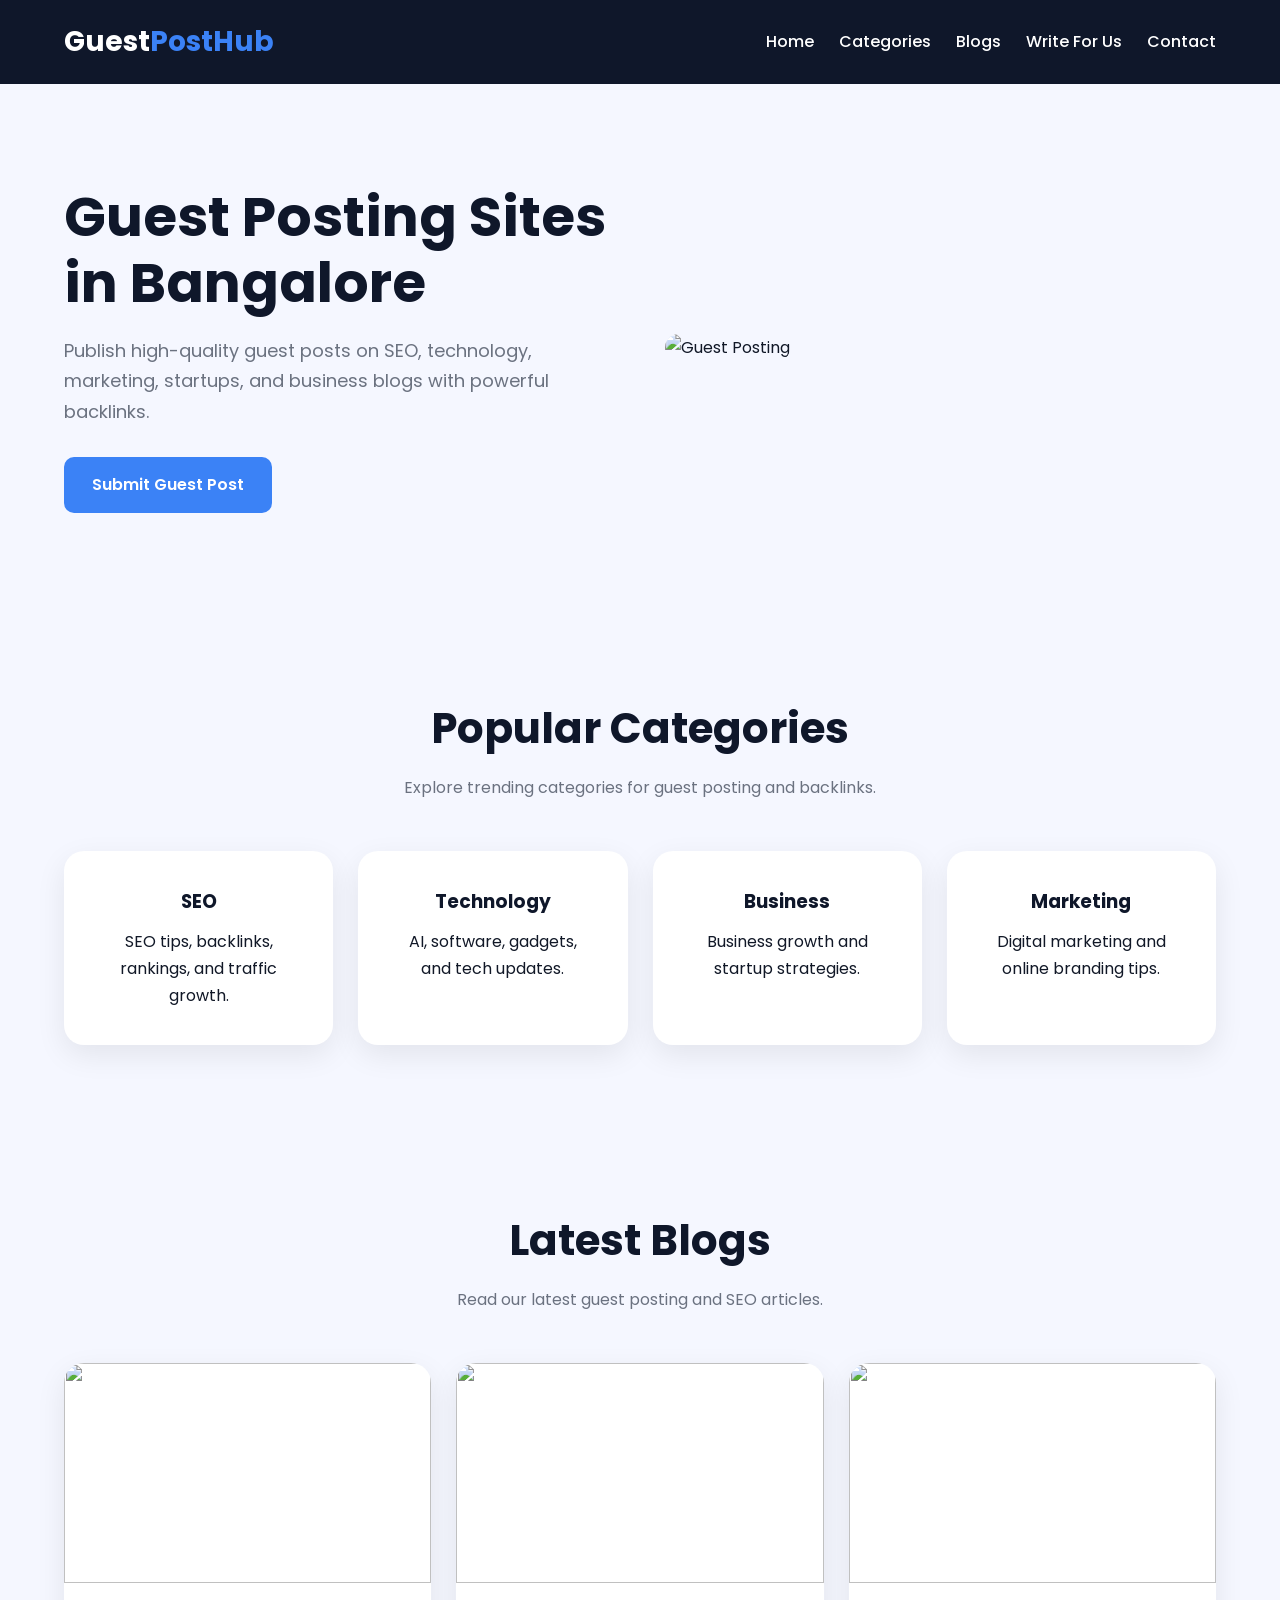
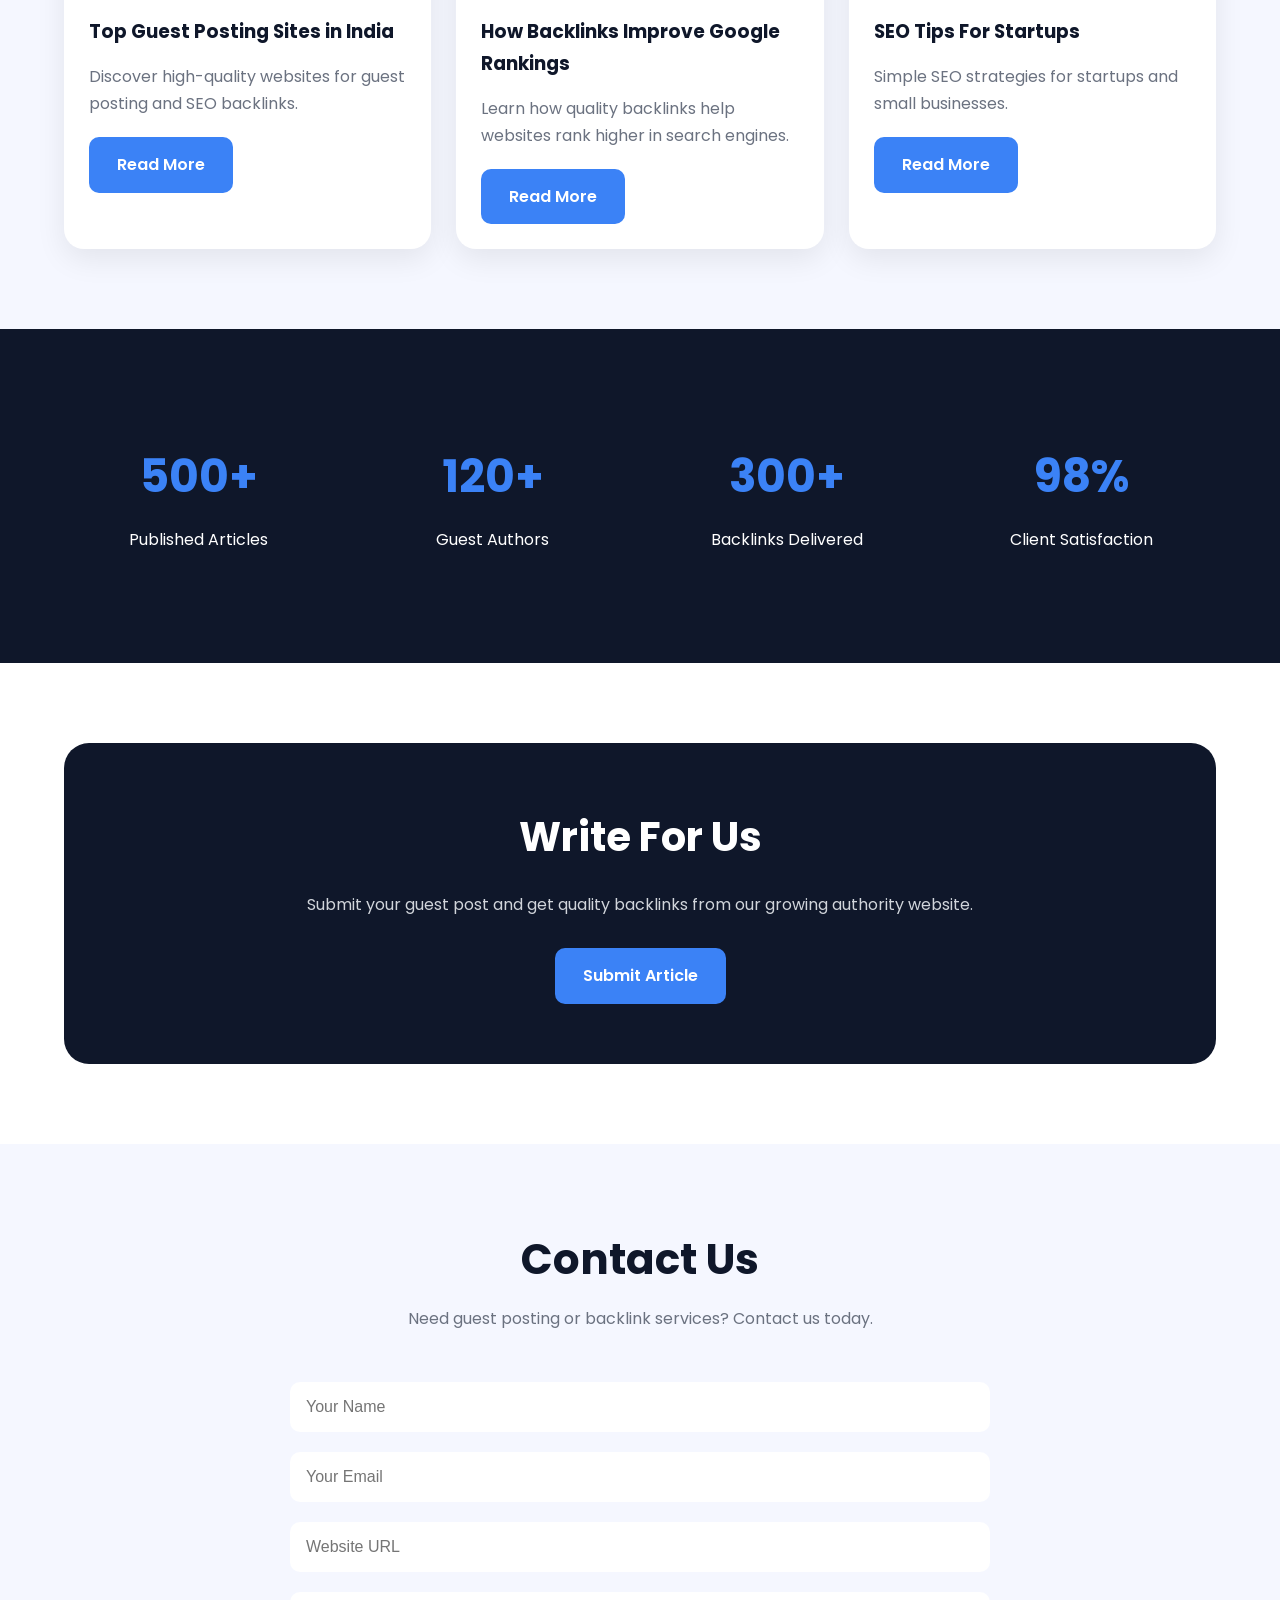
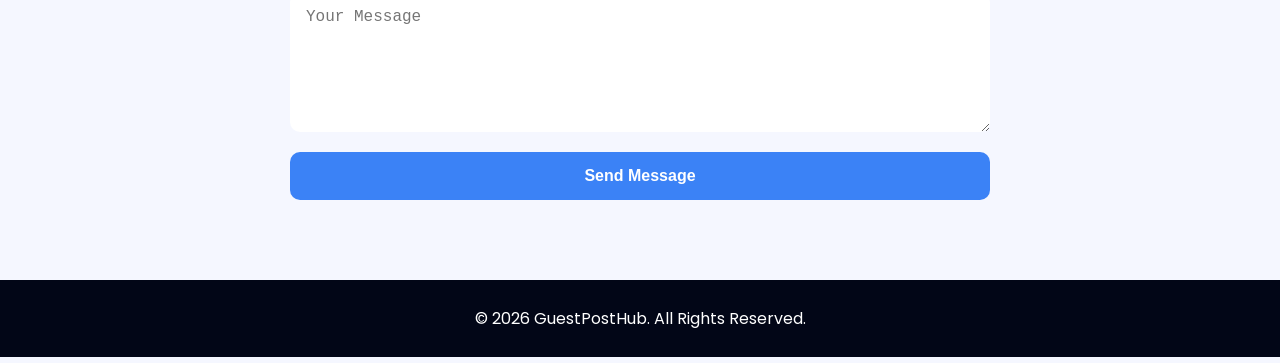
==== index.html @ d405bdfc "Create index.html" ====
<!DOCTYPE html>
<html lang="en">
<head>
<meta charset="UTF-8">
<meta name="viewport" content="width=device-width, initial-scale=1.0">

<title>Guest Posting Sites Bangalore | Submit Guest Post</title>

<meta name="description" content="Submit guest posts on our Bangalore guest posting website. Publish SEO, technology, marketing, and business articles with high-quality backlinks.">

<link rel="preconnect" href="https://fonts.googleapis.com">
<link rel="preconnect" href="https://fonts.gstatic.com" crossorigin>

<link href="https://fonts.googleapis.com/css2?family=Poppins:wght@300;400;500;600;700&display=swap" rel="stylesheet">

<style>

*{
margin:0;
padding:0;
box-sizing:border-box;
}

html{
scroll-behavior:smooth;
}

body{
font-family:'Poppins',sans-serif;
background:#f5f7ff;
color:#111827;
line-height:1.7;
}

.container{
width:90%;
max-width:1200px;
margin:auto;
}

header{
background:#0f172a;
padding:18px 0;
position:sticky;
top:0;
z-index:999;
}

nav{
display:flex;
justify-content:space-between;
align-items:center;
}

.logo{
color:#fff;
font-size:28px;
font-weight:700;
}

.logo span{
color:#3b82f6;
}

.nav-links{
display:flex;
gap:25px;
list-style:none;
}

.nav-links a{
text-decoration:none;
color:white;
font-weight:500;
transition:0.3s;
}

.nav-links a:hover{
color:#3b82f6;
}

.hero{
padding:100px 0;
}

.hero-grid{
display:grid;
grid-template-columns:repeat(auto-fit,minmax(300px,1fr));
gap:50px;
align-items:center;
}

.hero-text h1{
font-size:55px;
line-height:1.2;
margin-bottom:20px;
color:#0f172a;
}

.hero-text p{
font-size:18px;
color:#6b7280;
margin-bottom:30px;
}

.btn{
display:inline-block;
background:#3b82f6;
color:white;
padding:14px 28px;
border-radius:10px;
text-decoration:none;
font-weight:600;
transition:0.3s;
}

.btn:hover{
background:#2563eb;
transform:translateY(-3px);
}

.hero-image img{
width:100%;
border-radius:20px;
}

section{
padding:80px 0;
}

.section-title{
text-align:center;
margin-bottom:50px;
}

.section-title h2{
font-size:42px;
margin-bottom:10px;
color:#0f172a;
}

.section-title p{
color:#6b7280;
}

.category-grid{
display:grid;
grid-template-columns:repeat(auto-fit,minmax(220px,1fr));
gap:25px;
}

.category-card{
background:white;
padding:35px;
border-radius:20px;
text-align:center;
box-shadow:0 10px 30px rgba(0,0,0,0.08);
transition:0.3s;
}

.category-card:hover{
transform:translateY(-10px);
}

.category-card h3{
margin-bottom:10px;
color:#0f172a;
}

.blog-grid{
display:grid;
grid-template-columns:repeat(auto-fit,minmax(300px,1fr));
gap:25px;
}

.blog-card{
background:white;
border-radius:20px;
overflow:hidden;
box-shadow:0 10px 30px rgba(0,0,0,0.08);
transition:0.3s;
}

.blog-card:hover{
transform:translateY(-10px);
}

.blog-card img{
width:100%;
height:220px;
object-fit:cover;
}

.blog-content{
padding:25px;
}

.blog-content h3{
margin-bottom:15px;
color:#0f172a;
}

.blog-content p{
color:#6b7280;
margin-bottom:20px;
}

.stats{
background:#0f172a;
color:white;
}

.stats-grid{
display:grid;
grid-template-columns:repeat(auto-fit,minmax(220px,1fr));
gap:25px;
text-align:center;
}

.stat-box{
padding:30px;
}

.stat-box h3{
font-size:45px;
color:#3b82f6;
margin-bottom:10px;
}

.write-section{
background:white;
}

.write-box{
background:#0f172a;
color:white;
padding:60px;
border-radius:25px;
text-align:center;
}

.write-box h2{
font-size:40px;
margin-bottom:20px;
}

.write-box p{
margin-bottom:30px;
color:#d1d5db;
}

.contact-form{
display:grid;
gap:20px;
max-width:700px;
margin:auto;
}

.contact-form input,
.contact-form textarea{
width:100%;
padding:16px;
border:none;
border-radius:10px;
font-size:16px;
outline:none;
}

.contact-form button{
background:#3b82f6;
color:white;
padding:15px;
border:none;
border-radius:10px;
font-size:16px;
font-weight:600;
cursor:pointer;
transition:0.3s;
}

.contact-form button:hover{
background:#2563eb;
}

footer{
background:#020617;
color:white;
padding:25px 0;
text-align:center;
}

.mobile-menu{
display:none;
font-size:30px;
color:white;
cursor:pointer;
}

@media(max-width:768px){

.nav-links{
position:absolute;
top:80px;
left:-100%;
background:#0f172a;
width:100%;
flex-direction:column;
text-align:center;
padding:30px 0;
transition:0.3s;
}

.nav-links.active{
left:0;
}

.mobile-menu{
display:block;
}

.hero-text h1{
font-size:38px;
}

.section-title h2,
.write-box h2{
font-size:32px;
}

.write-box{
padding:40px 25px;
}

}

</style>
</head>
<body>

<header>

<div class="container">

<nav>

<div class="logo">
Guest<span>PostHub</span>
</div>

<ul class="nav-links" id="navLinks">

<li><a href="#">Home</a></li>
<li><a href="#categories">Categories</a></li>
<li><a href="#blogs">Blogs</a></li>
<li><a href="#write">Write For Us</a></li>
<li><a href="#contact">Contact</a></li>

</ul>

<div class="mobile-menu" id="menuBtn">
☰
</div>

</nav>

</div>

</header>

<section class="hero">

<div class="container">

<div class="hero-grid">

<div class="hero-text">

<h1>Guest Posting Sites in Bangalore</h1>

<p>
Publish high-quality guest posts on SEO, technology, marketing, startups, and business blogs with powerful backlinks.
</p>

<a href="#write" class="btn">
Submit Guest Post
</a>

</div>

<div class="hero-image">

<img src="https://images.unsplash.com/photo-1552664730-d307ca884978?q=80&w=1200&auto=format&fit=crop" alt="Guest Posting">

</div>

</div>

</div>

</section>

<section id="categories">

<div class="container">

<div class="section-title">

<h2>Popular Categories</h2>

<p>
Explore trending categories for guest posting and backlinks.
</p>

</div>

<div class="category-grid">

<div class="category-card">
<h3>SEO</h3>
<p>SEO tips, backlinks, rankings, and traffic growth.</p>
</div>

<div class="category-card">
<h3>Technology</h3>
<p>AI, software, gadgets, and tech updates.</p>
</div>

<div class="category-card">
<h3>Business</h3>
<p>Business growth and startup strategies.</p>
</div>

<div class="category-card">
<h3>Marketing</h3>
<p>Digital marketing and online branding tips.</p>
</div>

</div>

</div>

</section>

<section id="blogs">

<div class="container">

<div class="section-title">

<h2>Latest Blogs</h2>

<p>
Read our latest guest posting and SEO articles.
</p>

</div>

<div class="blog-grid">

<div class="blog-card">

<img src="https://images.unsplash.com/photo-1460925895917-afdab827c52f?q=80&w=1200&auto=format&fit=crop">

<div class="blog-content">

<h3>Top Guest Posting Sites in India</h3>

<p>
Discover high-quality websites for guest posting and SEO backlinks.
</p>

<a href="#" class="btn">Read More</a>

</div>

</div>

<div class="blog-card">

<img src="https://images.unsplash.com/photo-1522202176988-66273c2fd55f?q=80&w=1200&auto=format&fit=crop">

<div class="blog-content">

<h3>How Backlinks Improve Google Rankings</h3>

<p>
Learn how quality backlinks help websites rank higher in search engines.
</p>

<a href="#" class="btn">Read More</a>

</div>

</div>

<div class="blog-card">

<img src="https://images.unsplash.com/photo-1516321318423-f06f85e504b3?q=80&w=1200&auto=format&fit=crop">

<div class="blog-content">

<h3>SEO Tips For Startups</h3>

<p>
Simple SEO strategies for startups and small businesses.
</p>

<a href="#" class="btn">Read More</a>

</div>

</div>

</div>

</div>

</section>

<section class="stats">

<div class="container">

<div class="stats-grid">

<div class="stat-box">
<h3>500+</h3>
<p>Published Articles</p>
</div>

<div class="stat-box">
<h3>120+</h3>
<p>Guest Authors</p>
</div>

<div class="stat-box">
<h3>300+</h3>
<p>Backlinks Delivered</p>
</div>

<div class="stat-box">
<h3>98%</h3>
<p>Client Satisfaction</p>
</div>

</div>

</div>

</section>

<section class="write-section" id="write">

<div class="container">

<div class="write-box">

<h2>Write For Us</h2>

<p>
Submit your guest post and get quality backlinks from our growing authority website.
</p>

<a href="#contact" class="btn">
Submit Article
</a>

</div>

</div>

</section>

<section id="contact">

<div class="container">

<div class="section-title">

<h2>Contact Us</h2>

<p>
Need guest posting or backlink services? Contact us today.
</p>

</div>

<form class="contact-form">

<input type="text" placeholder="Your Name" required>

<input type="email" placeholder="Your Email" required>

<input type="text" placeholder="Website URL">

<textarea rows="6" placeholder="Your Message"></textarea>

<button type="submit">
Send Message
</button>

</form>

</div>

</section>

<footer>

<div class="container">

<p>
© 2026 GuestPostHub. All Rights Reserved.
</p>

</div>

</footer>

<script>

const menuBtn = document.getElementById('menuBtn');
const navLinks = document.getElementById('navLinks');

menuBtn.addEventListener('click', () => {
navLinks.classList.toggle('active');
});

const form = document.querySelector('.contact-form');

form.addEventListener('submit', function(e){

e.preventDefault();

alert('Thank You! Your message has been submitted.');

form.reset();

});

</script>

</body>
</html>
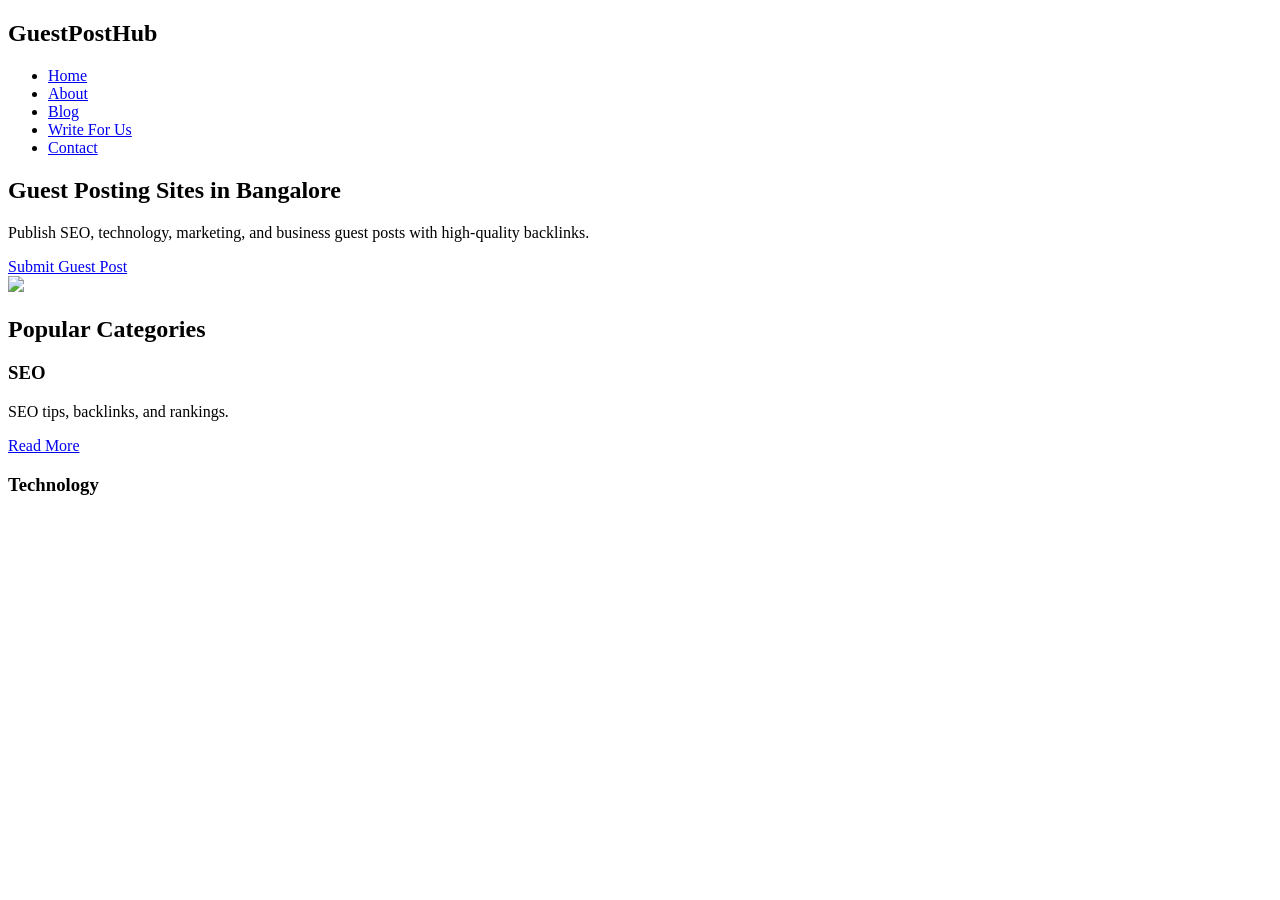
==== commit 52fe143d: "Update index.html" ====
--- a/index.html
+++ b/index.html
@@ -3,642 +3,59 @@
 <head>
 <meta charset="UTF-8">
 <meta name="viewport" content="width=device-width, initial-scale=1.0">
-
-<title>Guest Posting Sites Bangalore | Submit Guest Post</title>
-
-<meta name="description" content="Submit guest posts on our Bangalore guest posting website. Publish SEO, technology, marketing, and business articles with high-quality backlinks.">
-
-<link rel="preconnect" href="https://fonts.googleapis.com">
-<link rel="preconnect" href="https://fonts.gstatic.com" crossorigin>
-
+<title>Guest Posting Sites Bangalore</title>
+<link rel="stylesheet" href="css/style.css">
 <link href="https://fonts.googleapis.com/css2?family=Poppins:wght@300;400;500;600;700&display=swap" rel="stylesheet">
-
-<style>
-
-*{
-margin:0;
-padding:0;
-box-sizing:border-box;
-}
-
-html{
-scroll-behavior:smooth;
-}
-
-body{
-font-family:'Poppins',sans-serif;
-background:#f5f7ff;
-color:#111827;
-line-height:1.7;
-}
-
-.container{
-width:90%;
-max-width:1200px;
-margin:auto;
-}
-
-header{
-background:#0f172a;
-padding:18px 0;
-position:sticky;
-top:0;
-z-index:999;
-}
-
-nav{
-display:flex;
-justify-content:space-between;
-align-items:center;
-}
-
-.logo{
-color:#fff;
-font-size:28px;
-font-weight:700;
-}
-
-.logo span{
-color:#3b82f6;
-}
-
-.nav-links{
-display:flex;
-gap:25px;
-list-style:none;
-}
-
-.nav-links a{
-text-decoration:none;
-color:white;
-font-weight:500;
-transition:0.3s;
-}
-
-.nav-links a:hover{
-color:#3b82f6;
-}
-
-.hero{
-padding:100px 0;
-}
-
-.hero-grid{
-display:grid;
-grid-template-columns:repeat(auto-fit,minmax(300px,1fr));
-gap:50px;
-align-items:center;
-}
-
-.hero-text h1{
-font-size:55px;
-line-height:1.2;
-margin-bottom:20px;
-color:#0f172a;
-}
-
-.hero-text p{
-font-size:18px;
-color:#6b7280;
-margin-bottom:30px;
-}
-
-.btn{
-display:inline-block;
-background:#3b82f6;
-color:white;
-padding:14px 28px;
-border-radius:10px;
-text-decoration:none;
-font-weight:600;
-transition:0.3s;
-}
-
-.btn:hover{
-background:#2563eb;
-transform:translateY(-3px);
-}
-
-.hero-image img{
-width:100%;
-border-radius:20px;
-}
-
-section{
-padding:80px 0;
-}
-
-.section-title{
-text-align:center;
-margin-bottom:50px;
-}
-
-.section-title h2{
-font-size:42px;
-margin-bottom:10px;
-color:#0f172a;
-}
-
-.section-title p{
-color:#6b7280;
-}
-
-.category-grid{
-display:grid;
-grid-template-columns:repeat(auto-fit,minmax(220px,1fr));
-gap:25px;
-}
-
-.category-card{
-background:white;
-padding:35px;
-border-radius:20px;
-text-align:center;
-box-shadow:0 10px 30px rgba(0,0,0,0.08);
-transition:0.3s;
-}
-
-.category-card:hover{
-transform:translateY(-10px);
-}
-
-.category-card h3{
-margin-bottom:10px;
-color:#0f172a;
-}
-
-.blog-grid{
-display:grid;
-grid-template-columns:repeat(auto-fit,minmax(300px,1fr));
-gap:25px;
-}
-
-.blog-card{
-background:white;
-border-radius:20px;
-overflow:hidden;
-box-shadow:0 10px 30px rgba(0,0,0,0.08);
-transition:0.3s;
-}
-
-.blog-card:hover{
-transform:translateY(-10px);
-}
-
-.blog-card img{
-width:100%;
-height:220px;
-object-fit:cover;
-}
-
-.blog-content{
-padding:25px;
-}
-
-.blog-content h3{
-margin-bottom:15px;
-color:#0f172a;
-}
-
-.blog-content p{
-color:#6b7280;
-margin-bottom:20px;
-}
-
-.stats{
-background:#0f172a;
-color:white;
-}
-
-.stats-grid{
-display:grid;
-grid-template-columns:repeat(auto-fit,minmax(220px,1fr));
-gap:25px;
-text-align:center;
-}
-
-.stat-box{
-padding:30px;
-}
-
-.stat-box h3{
-font-size:45px;
-color:#3b82f6;
-margin-bottom:10px;
-}
-
-.write-section{
-background:white;
-}
-
-.write-box{
-background:#0f172a;
-color:white;
-padding:60px;
-border-radius:25px;
-text-align:center;
-}
-
-.write-box h2{
-font-size:40px;
-margin-bottom:20px;
-}
-
-.write-box p{
-margin-bottom:30px;
-color:#d1d5db;
-}
-
-.contact-form{
-display:grid;
-gap:20px;
-max-width:700px;
-margin:auto;
-}
-
-.contact-form input,
-.contact-form textarea{
-width:100%;
-padding:16px;
-border:none;
-border-radius:10px;
-font-size:16px;
-outline:none;
-}
-
-.contact-form button{
-background:#3b82f6;
-color:white;
-padding:15px;
-border:none;
-border-radius:10px;
-font-size:16px;
-font-weight:600;
-cursor:pointer;
-transition:0.3s;
-}
-
-.contact-form button:hover{
-background:#2563eb;
-}
-
-footer{
-background:#020617;
-color:white;
-padding:25px 0;
-text-align:center;
-}
-
-.mobile-menu{
-display:none;
-font-size:30px;
-color:white;
-cursor:pointer;
-}
-
-@media(max-width:768px){
-
-.nav-links{
-position:absolute;
-top:80px;
-left:-100%;
-background:#0f172a;
-width:100%;
-flex-direction:column;
-text-align:center;
-padding:30px 0;
-transition:0.3s;
-}
-
-.nav-links.active{
-left:0;
-}
-
-.mobile-menu{
-display:block;
-}
-
-.hero-text h1{
-font-size:38px;
-}
-
-.section-title h2,
-.write-box h2{
-font-size:32px;
-}
-
-.write-box{
-padding:40px 25px;
-}
-
-}
-
-</style>
 </head>
 <body>
 
 <header>
+<div class="container nav">
+<h2 class="logo">GuestPostHub</h2>
 
-<div class="container">
-
-<nav>
-
-<div class="logo">
-Guest<span>PostHub</span>
+<ul>
+<li><a href="index.html">Home</a></li>
+<li><a href="about.html">About</a></li>
+<li><a href="blog.html">Blog</a></li>
+<li><a href="write-for-us.html">Write For Us</a></li>
+<li><a href="contact.html">Contact</a></li>
+</ul>
 </div>
-
-<ul class="nav-links" id="navLinks">
-
-<li><a href="#">Home</a></li>
-<li><a href="#categories">Categories</a></li>
-<li><a href="#blogs">Blogs</a></li>
-<li><a href="#write">Write For Us</a></li>
-<li><a href="#contact">Contact</a></li>
-
-</ul>
-
-<div class="mobile-menu" id="menuBtn">
-☰
-</div>
-
-</nav>
-
-</div>
-
 </header>
 
 <section class="hero">
+<div class="container hero-grid">
 
-<div class="container">
-
-<div class="hero-grid">
-
-<div class="hero-text">
-
+<div>
 <h1>Guest Posting Sites in Bangalore</h1>
-
 <p>
-Publish high-quality guest posts on SEO, technology, marketing, startups, and business blogs with powerful backlinks.
+Publish SEO, technology, marketing, and business guest posts with high-quality backlinks.
 </p>
-
-<a href="#write" class="btn">
-Submit Guest Post
-</a>
-
+<a href="write-for-us.html" class="btn">Submit Guest Post</a>
 </div>
 
-<div class="hero-image">
-
-<img src="https://images.unsplash.com/photo-1552664730-d307ca884978?q=80&w=1200&auto=format&fit=crop" alt="Guest Posting">
-
+<div>
+<img src="https://images.unsplash.com/photo-1552664730-d307ca884978?q=80&w=1200&auto=format&fit=crop">
 </div>
 
 </div>
+</section>
 
+<section class="categories">
+<div class="container">
+
+<div class="title">
+<h2>Popular Categories</h2>
 </div>
 
-</section>
+<div class="card-grid">
 
-<section id="categories">
-
-<div class="container">
-
-<div class="section-title">
-
-<h2>Popular Categories</h2>
-
-<p>
-Explore trending categories for guest posting and backlinks.
-</p>
-
+<div class="card">
+<h3>SEO</h3>
+<p>SEO tips, backlinks, and rankings.</p>
+<a href="seo.html" class="btn">Read More</a>
 </div>
 
-<div class="category-grid">
-
-<div class="category-card">
-<h3>SEO</h3>
-<p>SEO tips, backlinks, rankings, and traffic growth.</p>
-</div>
-
-<div class="category-card">
+<div class="card">
 <h3>Technology</h3>
-<p>AI, software, gadgets, and tech updates.</p>
-</div>
-
-<div class="category-card">
-<h3>Business</h3>
-<p>Business growth and startup strategies.</p>
-</div>
-
-<div class="category-card">
-<h3>Marketing</h3>
-<p>Digital marketing and online branding tips.</p>
-</div>
-
-</div>
-
-</div>
-
-</section>
-
-<section id="blogs">
-
-<div class="container">
-
-<div class="section-title">
-
-<h2>Latest Blogs</h2>
-
-<p>
-Read our latest guest posting and SEO articles.
-</p>
-
-</div>
-
-<div class="blog-grid">
-
-<div class="blog-card">
-
-<img src="https://images.unsplash.com/photo-1460925895917-afdab827c52f?q=80&w=1200&auto=format&fit=crop">
-
-<div class="blog-content">
-
-<h3>Top Guest Posting Sites in India</h3>
-
-<p>
-Discover high-quality websites for guest posting and SEO backlinks.
-</p>
-
-<a href="#" class="btn">Read More</a>
-
-</div>
-
-</div>
-
-<div class="blog-card">
-
-<img src="https://images.unsplash.com/photo-1522202176988-66273c2fd55f?q=80&w=1200&auto=format&fit=crop">
-
-<div class="blog-content">
-
-<h3>How Backlinks Improve Google Rankings</h3>
-
-<p>
-Learn how quality backlinks help websites rank higher in search engines.
-</p>
-
-<a href="#" class="btn">Read More</a>
-
-</div>
-
-</div>
-
-<div class="blog-card">
-
-<img src="https://images.unsplash.com/photo-1516321318423-f06f85e504b3?q=80&w=1200&auto=format&fit=crop">
-
-<div class="blog-content">
-
-<h3>SEO Tips For Startups</h3>
-
-<p>
-Simple SEO strategies for startups and small businesses.
-</p>
-
-<a href="#" class="btn">Read More</a>
-
-</div>
-
-</div>
-
-</div>
-
-</div>
-
-</section>
-
-<section class="stats">
-
-<div class="container">
-
-<div class="stats-grid">
-
-<div class="stat-box">
-<h3>500+</h3>
-<p>Published Articles</p>
-</div>
-
-<div class="stat-box">
-<h3>120+</h3>
-<p>Guest Authors</p>
-</div>
-
-<div class="stat-box">
-<h3>300+</h3>
-<p>Backlinks Delivered</p>
-</div>
-
-<div class="stat-box">
-<h3>98%</h3>
-<p>Client Satisfaction</p>
-</div>
-
-</div>
-
-</div>
-
-</section>
-
-<section class="write-section" id="write">
-
-<div class="container">
-
-<div class="write-box">
-
-<h2>Write For Us</h2>
-
-<p>
-Submit your guest post and get quality backlinks from our growing authority website.
-</p>
-
-<a href="#contact" class="btn">
-Submit Article
-</a>
-
-</div>
-
-</div>
-
-</section>
-
-<section id="contact">
-
-<div class="container">
-
-<div class="section-title">
-
-<h2>Contact Us</h2>
-
-<p>
-Need guest posting or backlink services? Contact us today.
-</p>
-
-</div>
-
-<form class="contact-form">
-
-<input type="text" placeholder="Your Name" required>
-
-<input type="email" placeholder="Your Email" required>
-
-<input type="text" placeholder="Website URL">
-
-<textarea rows="6" placeholder="Your Message"></textarea>
-
-<button type="submit">
-Send Message
-</button>
-
-</form>
-
-</div>
-
-</section>
-
-<footer>
-
-<div class="container">
-
-<p>
-© 2026 GuestPostHub. All Rights Reserved.
-</p>
-
-</div>
-
-</footer>
-
-<script>
-
-const menuBtn = document.getElementById('menuBtn');
-const navLinks = document.getElementById('navLinks');
-
-menuBtn.addEventListener('click', () => {
-navLinks.classList.toggle('active');
-});
-
-const form = document.querySelector('.contact-form');
-
-form.addEventListener('submit', function(e){
-
-e.preventDefault();
-
-alert('Thank You! Your message has been submitted.');
-
-form.reset();
-
-});
-
-</script>
-
-</body>
 </html>
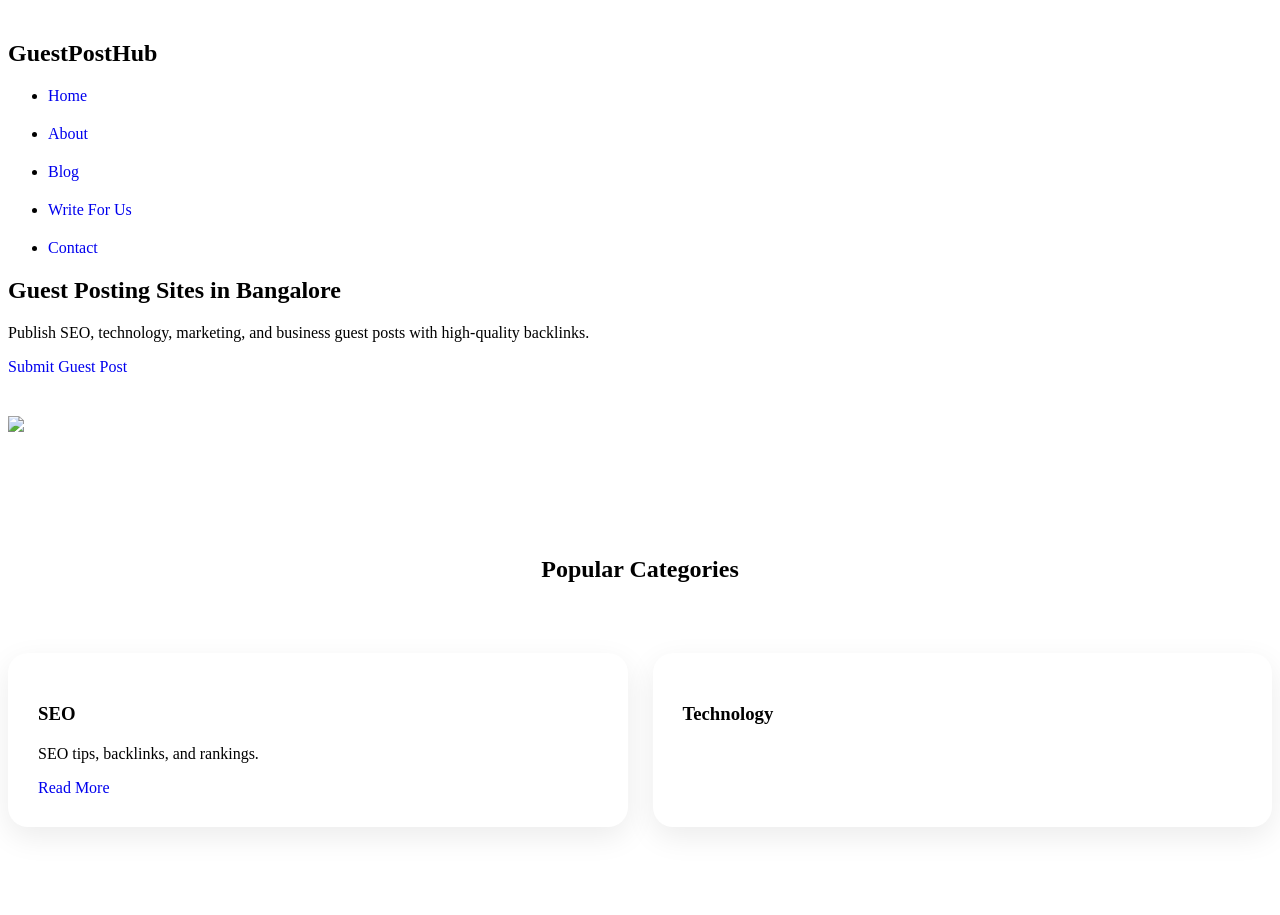
==== commit a8b783a0: "Update index.html" ====
--- a/index.html
+++ b/index.html
@@ -3,8 +3,8 @@
 <head>
 <meta charset="UTF-8">
 <meta name="viewport" content="width=device-width, initial-scale=1.0">
-<title>Guest Posting Sites Bangalore</title>
-<link rel="stylesheet" href="css/style.css">
+<title>Guest Posting Sites </title>
+<link rel="stylesheet" href="style.css">
 <link href="https://fonts.googleapis.com/css2?family=Poppins:wght@300;400;500;600;700&display=swap" rel="stylesheet">
 </head>
 <body>
--- a/style.css
+++ b/style.css
@@ -0,0 +1,79 @@
+*{
+text-decoration:none;
+margin-top:20px;
+}
+
+.categories,
+.content-page{
+padding:80px 0;
+}
+
+.title{
+text-align:center;
+margin-bottom:50px;
+}
+
+.card-grid{
+display:grid;
+grid-template-columns:repeat(auto-fit,minmax(250px,1fr));
+gap:25px;
+}
+
+.card{
+background:#fff;
+padding:30px;
+border-radius:20px;
+box-shadow:0 10px 30px rgba(0,0,0,0.08);
+}
+
+.page-banner{
+background:#0f172a;
+color:#fff;
+padding:100px 20px;
+text-align:center;
+}
+
+.contact-form{
+display:grid;
+gap:20px;
+max-width:700px;
+margin:auto;
+}
+
+.contact-form input,
+.contact-form textarea{
+padding:15px;
+border:none;
+border-radius:10px;
+}
+
+.contact-form button{
+background:#3b82f6;
+color:#fff;
+padding:15px;
+border:none;
+border-radius:10px;
+}
+
+footer{
+background:#020617;
+color:#fff;
+text-align:center;
+padding:25px;
+}
+
+@media(max-width:768px){
+.hero h1{
+font-size:36px;
+}
+
+.nav{
+flex-direction:column;
+gap:20px;
+}
+
+.nav ul{
+flex-direction:column;
+text-align:center;
+}
+}
